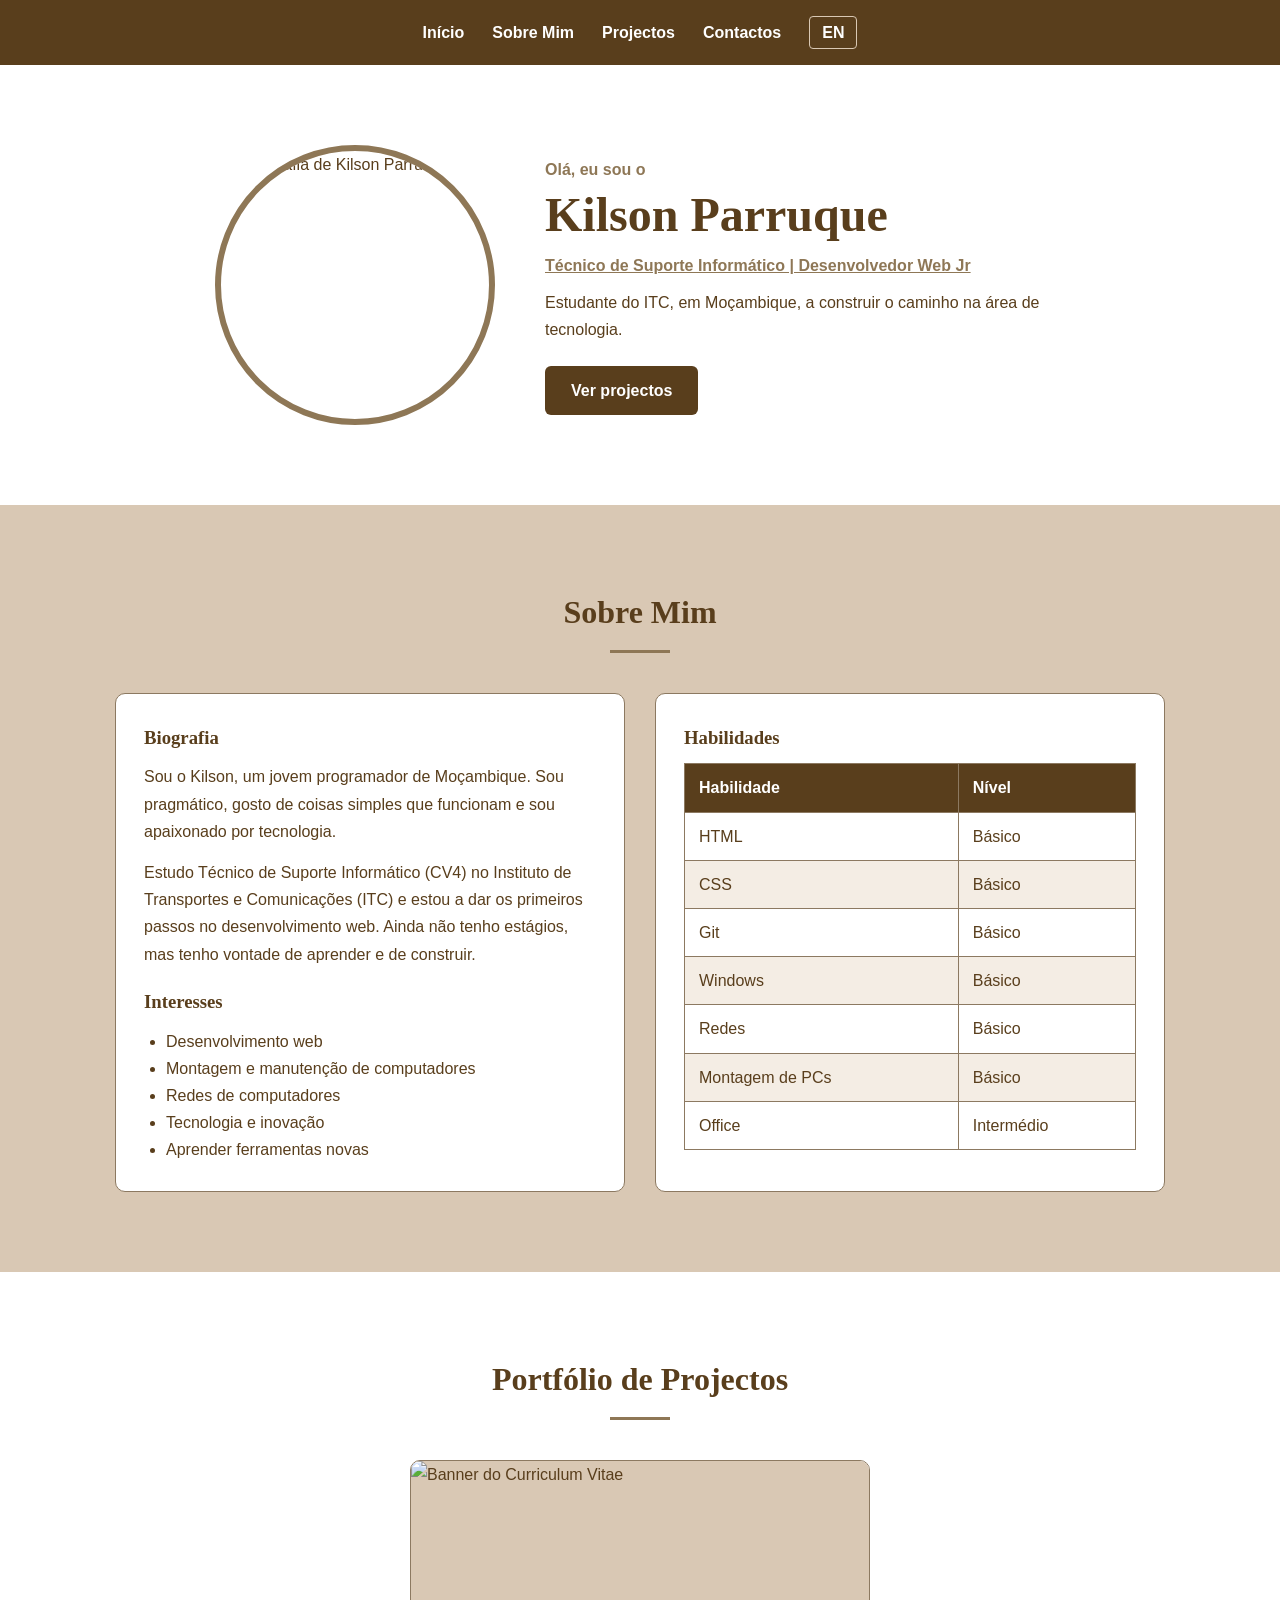
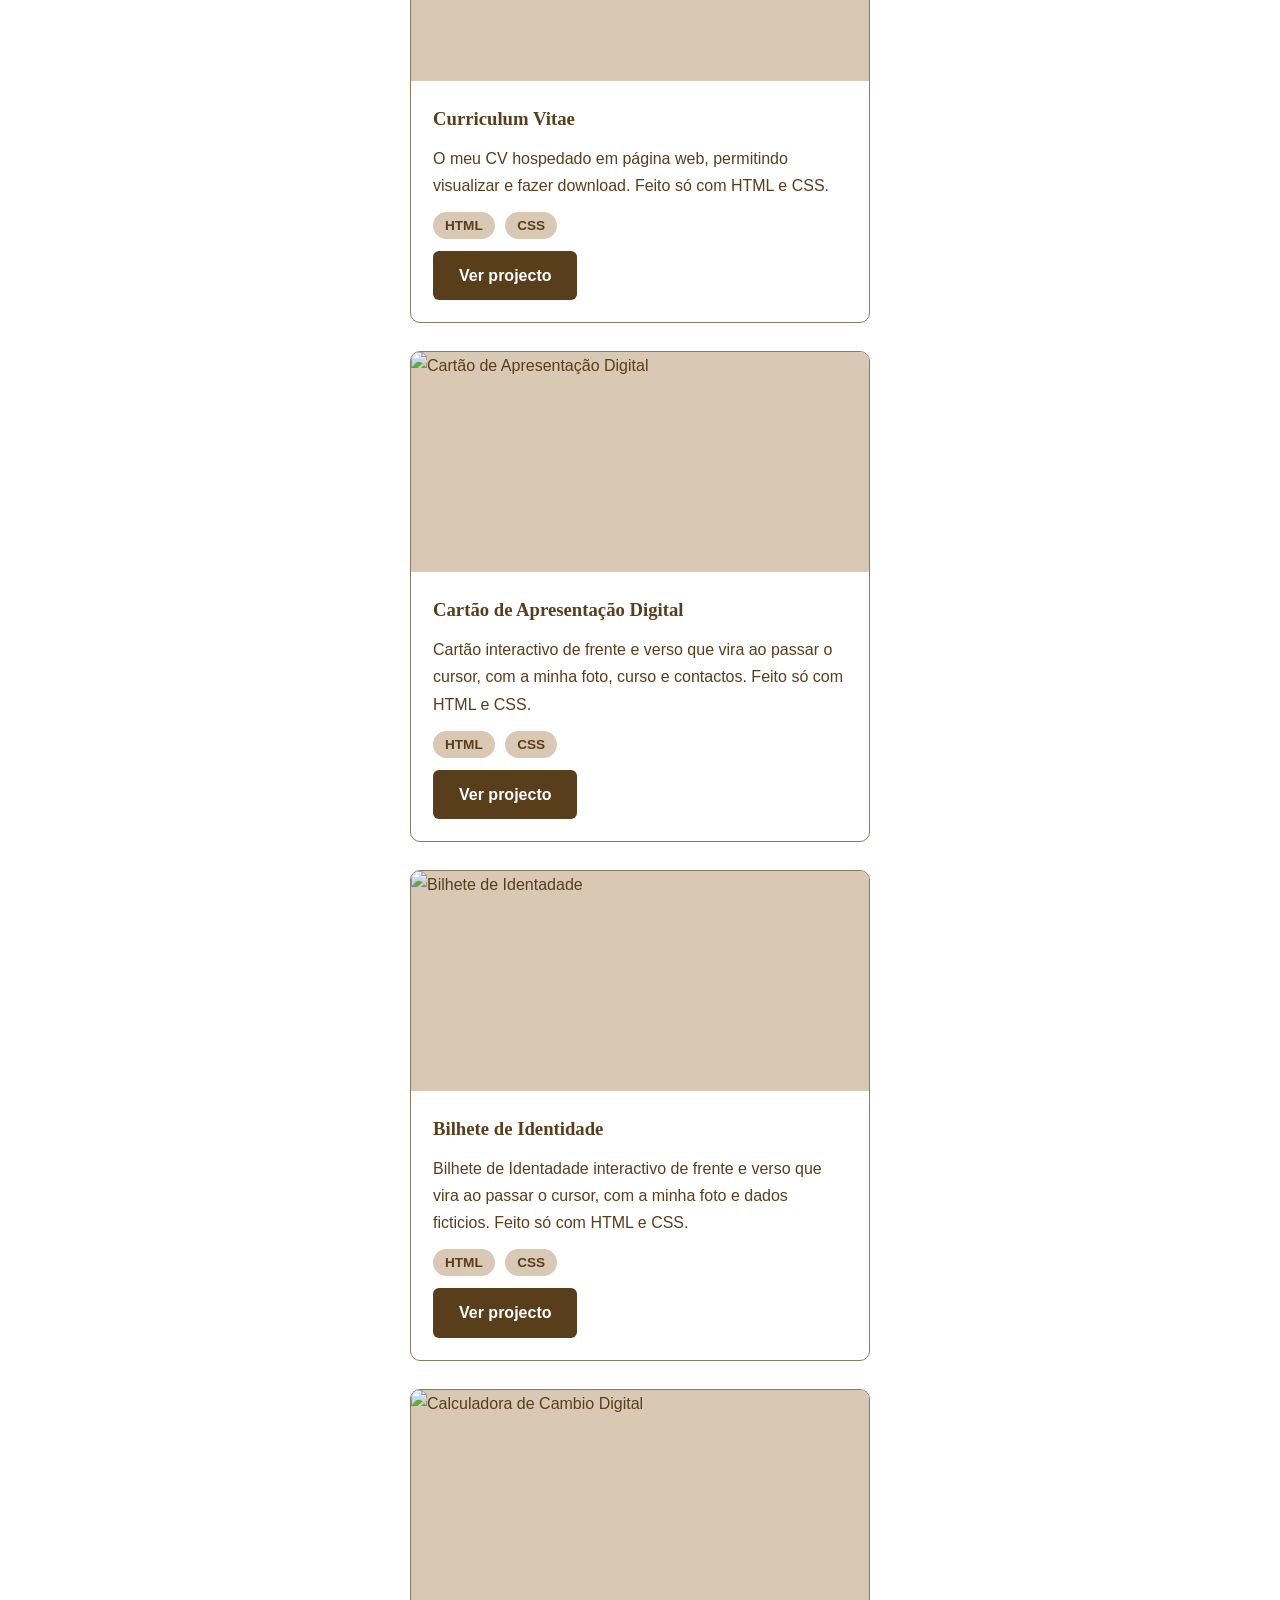
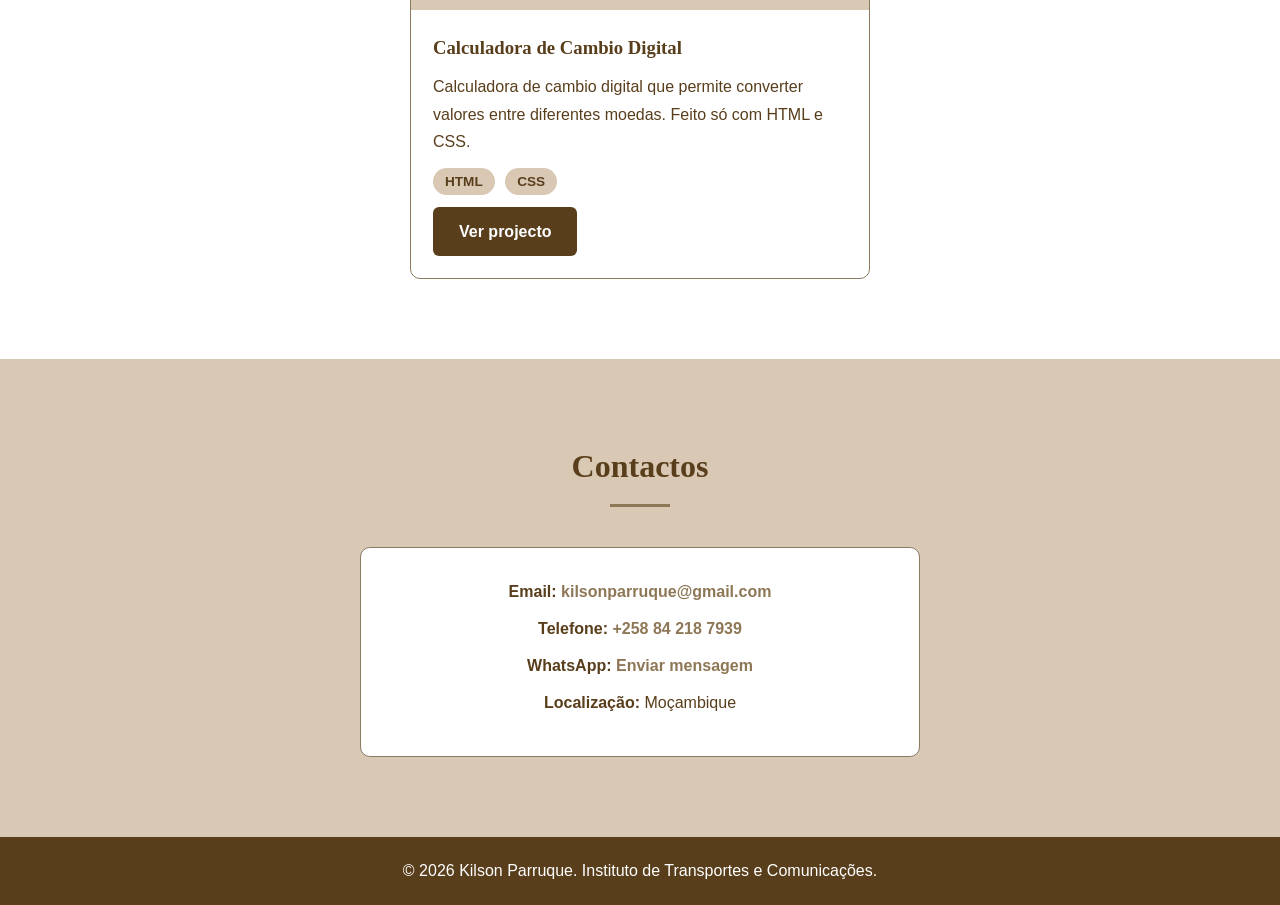
==== index.html @ c84426d3 "Add files via upload" ====
<!DOCTYPE html>
<html lang="pt">
<head>
  <meta charset="UTF-8">
  <meta name="viewport" content="width=device-width, initial-scale=1.0">
  <title>Kilson Parruque | Portfólio CPWE</title>
  <link rel="stylesheet" href="style.css">
</head>
<body>

  <header>
    <nav>
      <a href="#inicio">Início</a>
      <a href="#sobre">Sobre Mim</a>
      <a href="#projectos">Projectos</a>
      <a href="#contactos">Contactos</a>
      <a class="idioma" href="en.html">EN</a>
    </nav>
  </header>

  <main>

    <section id="inicio">
      <div class="conteudo hero">
        <img class="foto-perfil" src="img/perfil.jpg" alt="Fotografia de Kilson Parruque">
        <div class="hero-texto">
          <p class="saudacao">Olá, eu sou o</p>
          <h1>Kilson Parruque</h1>
          <p class="titulo"> <U> Técnico de Suporte Informático | Desenvolvedor Web Jr </U></p>
          <p>Estudante do ITC, em Moçambique, a construir o caminho na área de tecnologia.</p>
          <a class="botao" href="#projectos">Ver projectos</a>
        </div>
      </div>
    </section>

    <section id="sobre" class="faixa">
      <div class="conteudo">
        <h2>Sobre Mim</h2>
        <div class="sobre-grid">

          <div class="bloco">
            <h3>Biografia</h3>
            <p>Sou o Kilson, um jovem programador de Moçambique. Sou pragmático, gosto de coisas simples que funcionam e sou apaixonado por tecnologia.</p>
            <p>Estudo Técnico de Suporte Informático (CV4) no Instituto de Transportes e Comunicações (ITC) e estou a dar os primeiros passos no desenvolvimento web. Ainda não tenho estágios, mas tenho vontade de aprender e de construir.</p>

            <h3>Interesses</h3>
            <ul>
              <li>Desenvolvimento web</li>
              <li>Montagem e manutenção de computadores</li>
              <li>Redes de computadores</li>
              <li>Tecnologia e inovação</li>
              <li>Aprender ferramentas novas</li>
            </ul>
          </div>

          <div class="bloco">
            <h3>Habilidades</h3>
            <table>
              <thead>
                <tr>
                  <th>Habilidade</th>
                  <th>Nível</th>
                </tr>
              </thead>
              <tbody>
                <tr><td>HTML</td><td>Básico</td></tr>
                <tr><td>CSS</td><td>Básico</td></tr>
                <tr><td>Git</td><td>Básico</td></tr>
                <tr><td>Windows</td><td>Básico</td></tr>
                <tr><td>Redes</td><td>Básico</td></tr>
                <tr><td>Montagem de PCs</td><td>Básico</td></tr>
                <tr><td>Office</td><td>Intermédio</td></tr>
              </tbody>
            </table>
          </div>

        </div>
      </div>
    </section>

    <section id="projectos">
      <div class="conteudo">
        <h2>Portfólio de Projectos</h2>
        <div class="galeria">

          <article class="projecto">
            <img src="img/cv-banner.png" alt="Banner do Curriculum Vitae">
            <div class="projecto-info">
              <h3>Curriculum Vitae</h3>
              <p>O meu CV hospedado em página web, permitindo visualizar e fazer download. Feito só com HTML e CSS.</p>
              <p class="tecnologias"><span>HTML</span> <span>CSS</span> </p>
              <a class="botao" href="cv.html">Ver projecto</a>
            </div>
          </article>


          <article class="projecto">
            <img src="img/projecto-cartao.png" alt="Cartão de Apresentação Digital">
            <div class="projecto-info">
              <h3>Cartão de Apresentação Digital</h3>
              <p>Cartão interactivo de frente e verso que vira ao passar o cursor, com a minha foto, curso e contactos. Feito só com HTML e CSS.</p>
              <p class="tecnologias"><span>HTML</span> <span>CSS</span> </p>
              <a class="botao" href="cartao.html">Ver projecto</a>
            </div>
          </article>


          <article class="projecto">
            <img src="img/projecto-bi.png" alt="Bilhete de Identadade">
            <div class="projecto-info">
              <h3>Bilhete de Identidade </h3>
              <p>Bilhete de Identadade interactivo de frente e verso que vira ao passar o cursor, com a minha foto e dados ficticios. Feito só com HTML e CSS.</p>
              <p class="tecnologias"><span>HTML</span> <span>CSS</span></p>
              <a class="botao" href="BI.html">Ver projecto</a>
            </div>
          </article>

          
          <article class="projecto">
            <img src="img/calculadora-banner.png" alt="Calculadora de Cambio Digital">
            <div class="projecto-info">
              <h3>Calculadora de Cambio Digital </h3>
              <p>Calculadora de cambio digital que permite converter valores entre diferentes moedas. Feito só com HTML e CSS.</p>
              <p class="tecnologias"><span>HTML</span> <span>CSS</span></p>
              <a class="botao" href="calculadora.html">Ver projecto</a>
            </div>
          </article>

        </div>
      </div>
    </section>

    <section id="contactos" class="faixa">
      <div class="conteudo">
        <h2>Contactos</h2>
        <div class="contactos-caixa">
          <p><strong>Email:</strong> <a href="mailto:kilsonparruque@gmail.com">kilsonparruque@gmail.com</a></p>
          <p><strong>Telefone:</strong> <a href="tel:+258842187939">+258 84 218 7939</a></p>
          <p><strong>WhatsApp:</strong> <a href="https://wa.me/258842187939" target="_blank" rel="noopener">Enviar mensagem</a></p>
          <p><strong>Localização:</strong> Moçambique</p>
        </div>
      </div>
    </section>

  </main>

  <footer>
    <p>&copy; 2026 Kilson Parruque. Instituto de Transportes e Comunicações.</p>
  </footer>

</body>
</html>
---- style.css ----
/* Esquema de cores (cores sólidas) */
:root {
  --branco: #FFFFFF;
  --bege: #D9C8B4;
  --medio: #8C7961;
  --dourado: #8E7756;
  --escuro: #593E1C;
}

* {
  margin: 0;
  padding: 0;
  box-sizing: border-box;
}

html {
  scroll-behavior: smooth;
}

body {
  font-family: "Segoe UI", Arial, sans-serif;
  background-color: var(--branco);
  color: var(--escuro);
  line-height: 1.7;
}

h1, h2, h3 {
  font-family: Georgia, "Times New Roman", serif;
}

/* Navegação */
header {
  background-color: var(--escuro);
  position: sticky;
  top: 0;
  z-index: 10;
}

nav {
  display: flex;
  justify-content: center;
  align-items: center;
  flex-wrap: wrap;
  gap: 28px;
  padding: 16px;
}

nav a {
  color: var(--branco);
  text-decoration: none;
  font-weight: 600;
  transition: color 0.3s ease;
}

nav a:hover {
  color: var(--bege);
}

nav a.idioma {
  border: 1px solid var(--bege);
  padding: 2px 12px;
  border-radius: 4px;
  transition: background-color 0.3s ease, color 0.3s ease;
}

nav a.idioma:hover {
  background-color: var(--bege);
  color: var(--escuro);
}

/* Secções */
section {
  padding: 80px 20px;
}

section.faixa {
  background-color: var(--bege);
}

.conteudo {
  max-width: 1050px;
  margin: 0 auto;
}

h2 {
  font-size: 2rem;
  text-align: center;
  margin-bottom: 40px;
  color: var(--escuro);
}

h2::after {
  content: "";
  display: block;
  width: 60px;
  height: 3px;
  background-color: var(--dourado);
  margin: 10px auto 0;
}

h3 {
  margin-bottom: 10px;
  color: var(--escuro);
}

/* Início */
.hero {
  display: flex;
  align-items: center;
  justify-content: center;
  gap: 50px;
  flex-wrap: wrap;
}

.foto-perfil {
  width: 280px;
  height: 280px;
  object-fit: cover;
  border-radius: 50%;
  border: 6px solid var(--dourado);
}

.hero-texto {
  flex: 1 1 340px;
  max-width: 520px;
}

.saudacao {
  color: var(--dourado);
  font-weight: 600;
}

.hero-texto h1 {
  font-size: 3rem;
  line-height: 1.15;
  margin: 4px 0 10px;
}

.titulo {
  font-weight: 700;
  color: var(--dourado);
  margin-bottom: 10px;
}

.hero-texto .botao {
  margin-top: 22px;
}

/* Botão */
.botao {
  display: inline-block;
  background-color: var(--escuro);
  color: var(--branco);
  padding: 11px 26px;
  border-radius: 6px;
  text-decoration: none;
  font-weight: 600;
  transition: background-color 0.3s ease, transform 0.3s ease;
}

.botao:hover {
  background-color: var(--dourado);
  transform: translateY(-3px);
}

/* Sobre Mim */
.sobre-grid {
  display: flex;
  gap: 30px;
  flex-wrap: wrap;
}

.bloco {
  flex: 1 1 320px;
  background-color: var(--branco);
  padding: 28px;
  border-radius: 10px;
  border: 1px solid var(--medio);
}

.bloco p {
  margin-bottom: 14px;
}

.bloco h3:not(:first-child) {
  margin-top: 18px;
}

.bloco ul {
  margin-left: 22px;
}

/* Tabela */
table {
  width: 100%;
  border-collapse: collapse;
}

th, td {
  border: 1px solid var(--medio);
  padding: 10px 14px;
  text-align: left;
}

th {
  background-color: var(--escuro);
  color: var(--branco);
}

tbody tr:nth-child(even) {
  background-color: #F4EDE4;
}

/* Projectos */
.galeria {
  display: grid;
  grid-template-columns: repeat(auto-fit, minmax(300px, 1fr));
  gap: 28px;
  max-width: 460px;
  margin: 0 auto;
}

.projecto {
  background-color: var(--branco);
  border: 1px solid var(--medio);
  border-radius: 10px;
  overflow: hidden;
  transition: transform 0.3s ease, box-shadow 0.3s ease;
}

.projecto img {
  width: 100%;
  height: 220px;
  object-fit: cover;
  display: block;
  background-color: var(--bege);
  transition: transform 0.4s ease;
}

.projecto-info {
  padding: 22px;
}

.projecto-info p {
  margin-bottom: 12px;
}

/* Efeito hover (Extra) */
.projecto:hover {
  transform: translateY(-8px);
  box-shadow: 0 12px 24px rgba(89, 62, 28, 0.25);
}

.projecto:hover img {
  transform: scale(1.08);
}

.projecto {
  overflow: hidden;
}

.tecnologias span {
  display: inline-block;
  background-color: var(--bege);
  color: var(--escuro);
  font-size: 0.85rem;
  font-weight: 600;
  padding: 2px 12px;
  border-radius: 20px;
  margin-right: 6px;
}

/* Contactos */
.contactos-caixa {
  max-width: 560px;
  margin: 0 auto;
  background-color: var(--branco);
  border: 1px solid var(--medio);
  border-radius: 10px;
  padding: 30px;
  text-align: center;
}

.contactos-caixa p {
  margin-bottom: 10px;
}

.contactos-caixa a {
  color: var(--dourado);
  font-weight: 600;
  text-decoration: none;
  transition: color 0.3s ease;
}

.contactos-caixa a:hover {
  color: var(--escuro);
  text-decoration: underline;
}

/* Rodapé */
footer {
  background-color: var(--escuro);
  color: var(--branco);
  text-align: center;
  padding: 20px;
}

/* Página do projecto (cartão) */
.pagina-projecto h1 {
  text-align: center;
  font-size: 2.2rem;
  margin-bottom: 8px;
}

.instrucao {
  text-align: center;
  margin-bottom: 30px;
}

.cartao-area {
  display: flex;
  justify-content: center;
  padding: 20px 0 40px;
}

.cartao {
  width: 400px;
  max-width: 100%;
  height: 250px;
  perspective: 1000px;
  cursor: pointer;
  outline: none;
}

.cartao-interior {
  position: relative;
  width: 100%;
  height: 100%;
  transition: transform 0.8s ease;
  transform-style: preserve-3d;
}

.cartao:hover .cartao-interior,
.cartao:focus .cartao-interior {
  transform: rotateY(180deg);
}

.face {
  position: absolute;
  top: 0;
  left: 0;
  width: 100%;
  height: 100%;
  padding: 20px;
  border: 2px solid var(--escuro);
  border-radius: 14px;
  backface-visibility: hidden;
  -webkit-backface-visibility: hidden;
}

.frente {
  background-color: #CFE8DC;
  display: flex;
  align-items: center;
  gap: 18px;
}

.frente img {
  width: 110px;
  height: 140px;
  object-fit: cover;
  border: 3px solid var(--escuro);
  border-radius: 6px;
  flex-shrink: 0;
}

.verso {
  background-color: #F0E8A8;
  transform: rotateY(180deg);
  display: flex;
  flex-direction: column;
  justify-content: center;
}

.verso p {
  font-size: 0.92rem;
  line-height: 1.4;
  margin-bottom: 8px;
}

.cartao-etiqueta {
  font-size: 0.75rem;
  font-weight: 700;
  text-transform: uppercase;
  letter-spacing: 1px;
  color: var(--dourado);
  margin-bottom: 6px;
}

.cartao-texto h2 {
  font-size: 1.4rem;
  text-align: left;
  margin-bottom: 6px;
}

.cartao-texto h2::after {
  display: none;
}

.cartao-texto p {
  font-size: 0.92rem;
  line-height: 1.4;
}

.cartao-pequeno {
  margin-top: 8px;
  font-weight: 700;
}

.bloco-projecto {
  max-width: 640px;
  margin: 0 auto;
}

/* Responsivo */
@media (max-width: 700px) {
  .hero {
    text-align: center;
  }
  .hero-texto h1 {
    font-size: 2.2rem;
  }
  .foto-perfil {
    width: 220px;
    height: 220px;
  }
  nav {
    gap: 16px;
  }
}
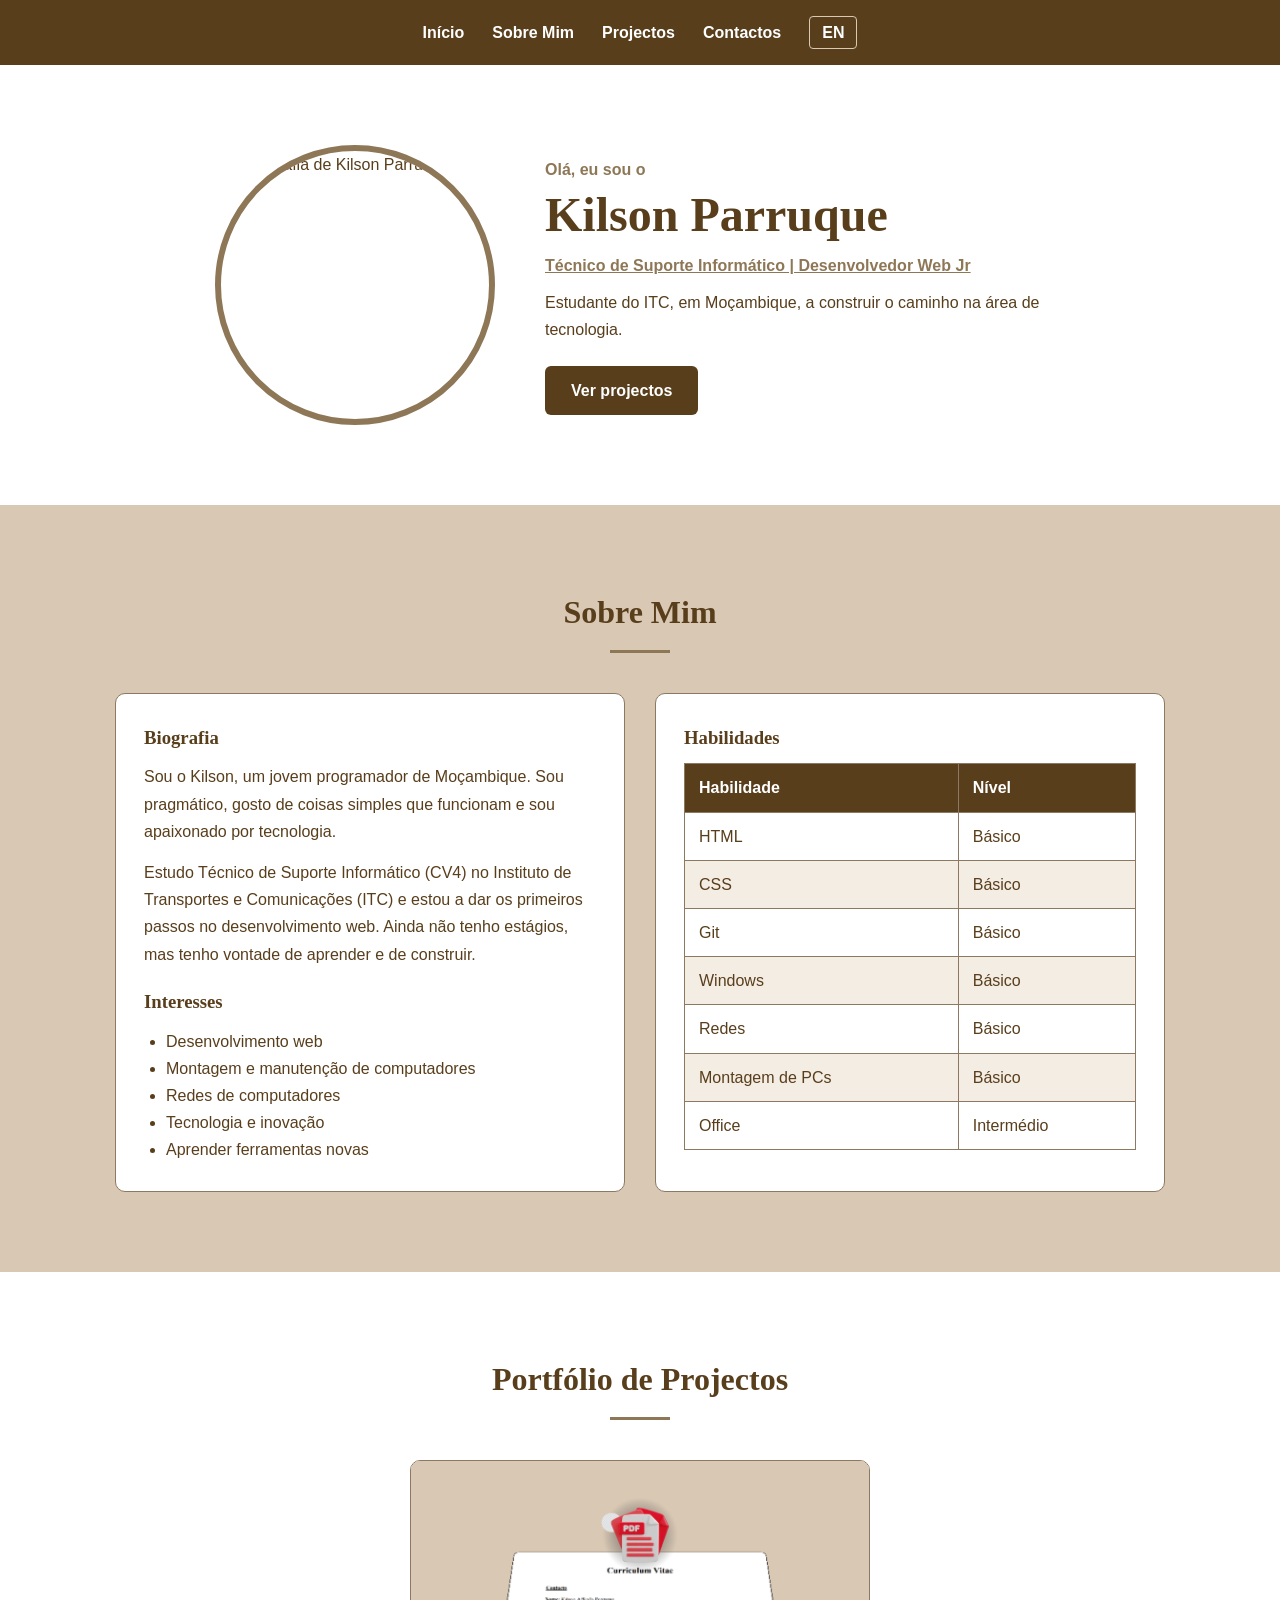
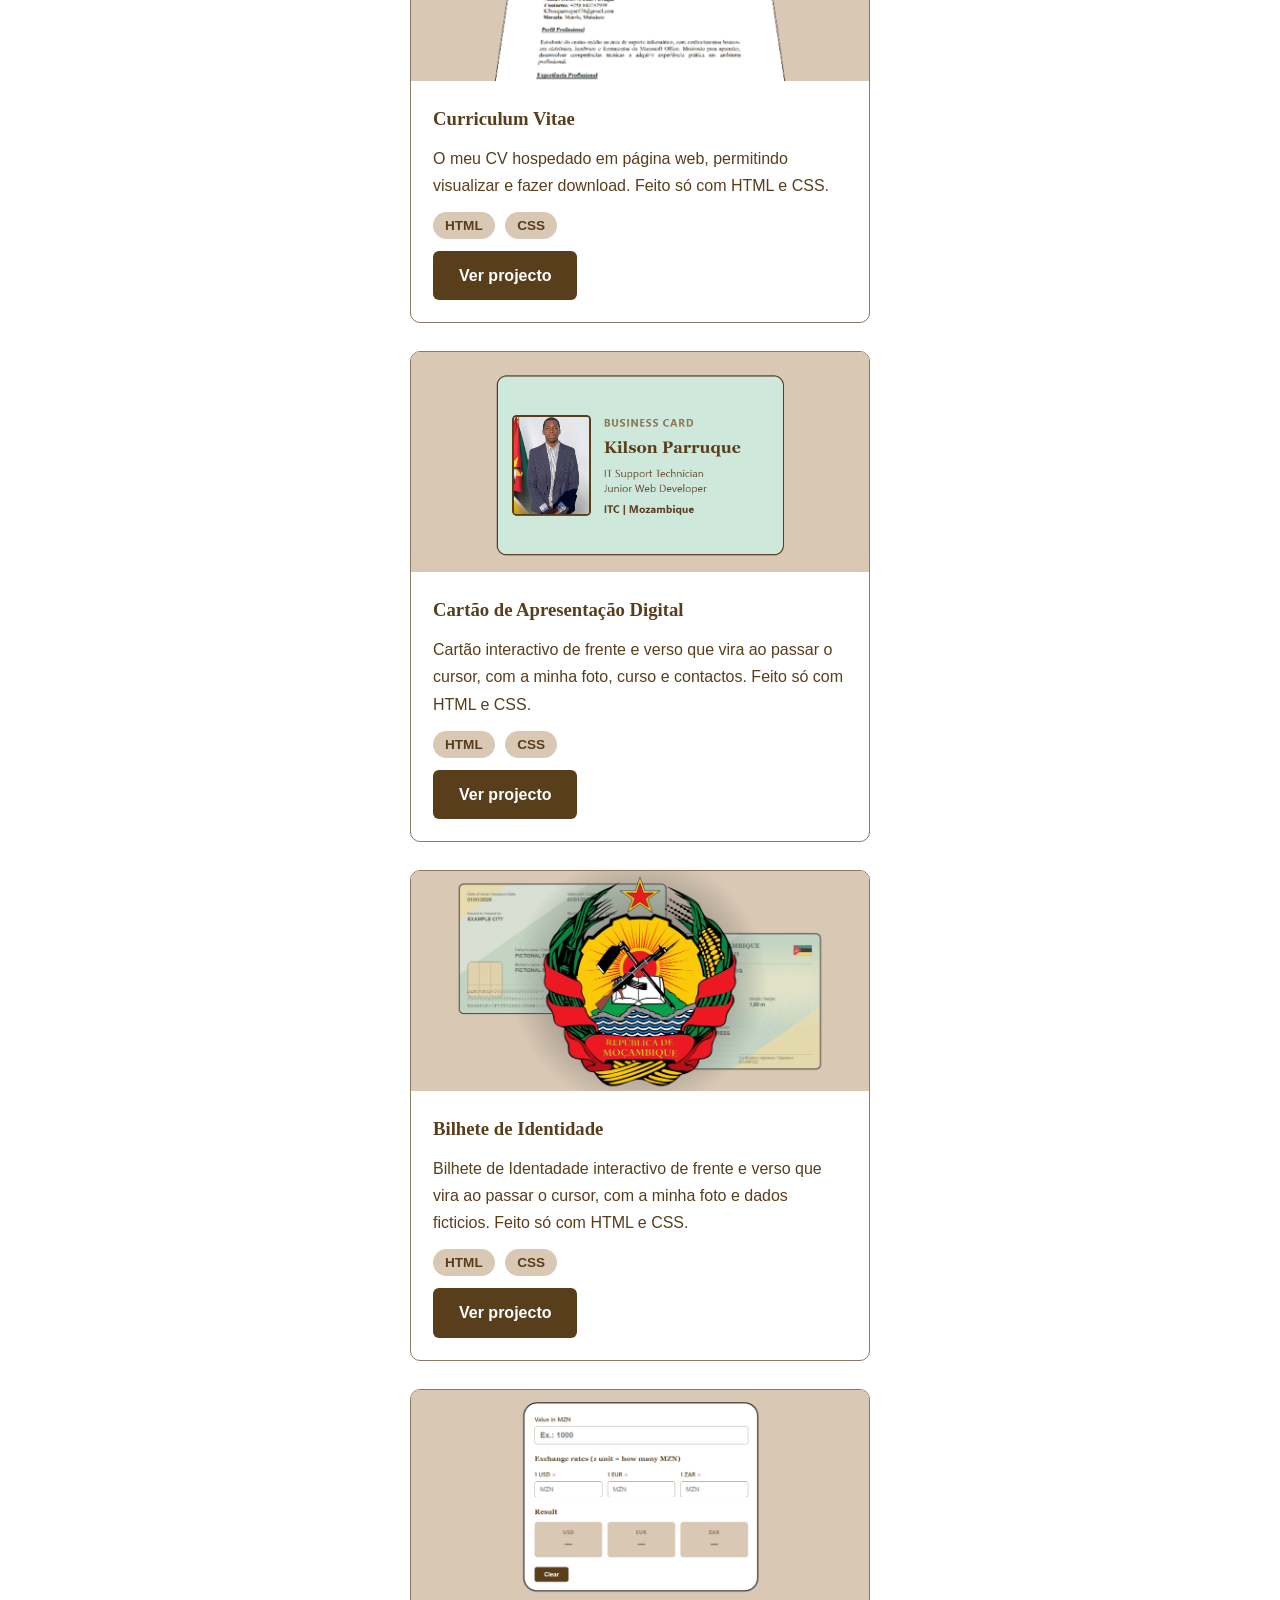
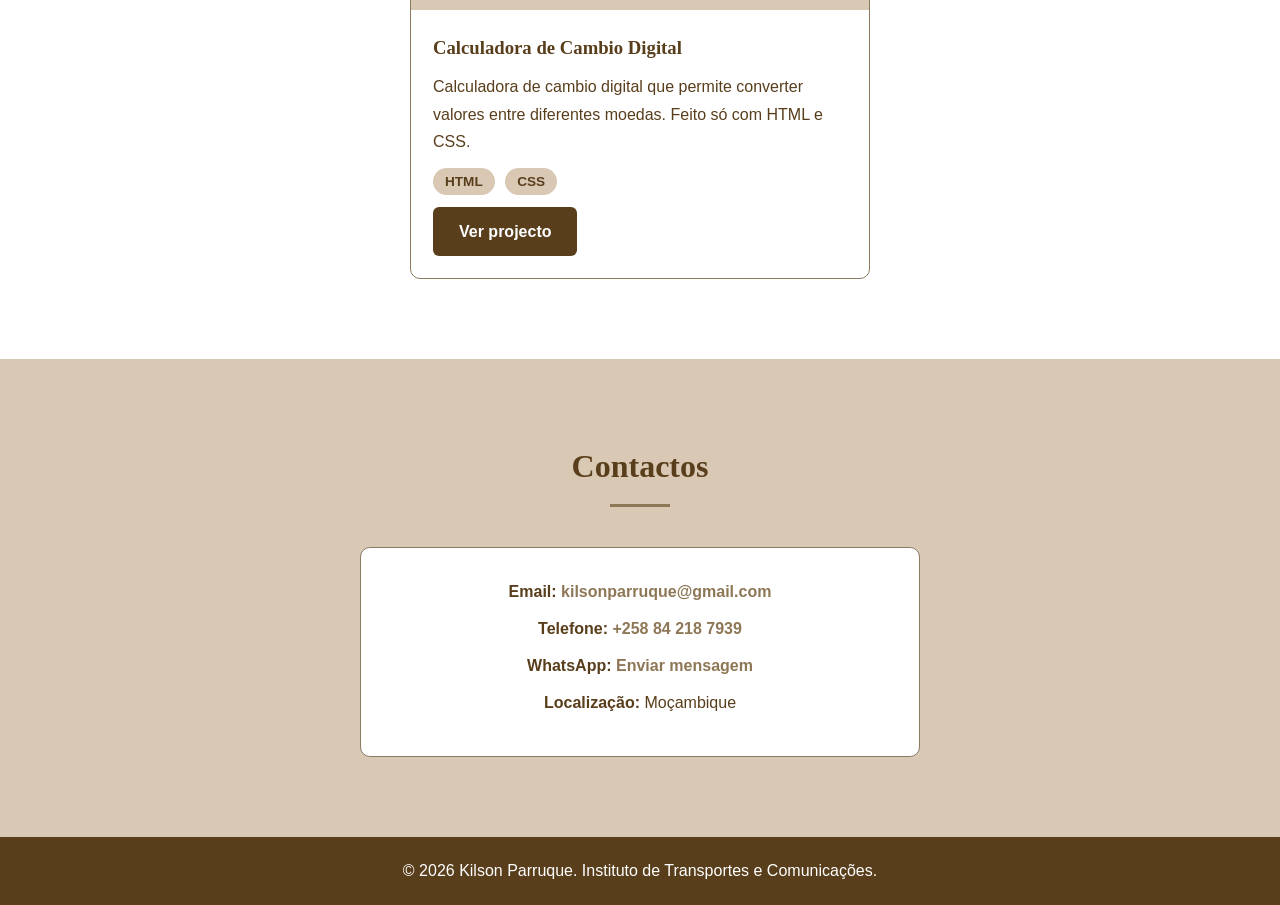
==== commit 5edd5169: "Update index.html" ====
--- a/index.html
+++ b/index.html
@@ -84,7 +84,7 @@
         <div class="galeria">
 
           <article class="projecto">
-            <img src="img/cv-banner.png" alt="Banner do Curriculum Vitae">
+            <img src="cv-banner.png" alt="Banner do Curriculum Vitae">
             <div class="projecto-info">
               <h3>Curriculum Vitae</h3>
               <p>O meu CV hospedado em página web, permitindo visualizar e fazer download. Feito só com HTML e CSS.</p>
@@ -95,7 +95,7 @@
 
 
           <article class="projecto">
-            <img src="img/projecto-cartao.png" alt="Cartão de Apresentação Digital">
+            <img src="projecto-cartao.png" alt="Cartão de Apresentação Digital">
             <div class="projecto-info">
               <h3>Cartão de Apresentação Digital</h3>
               <p>Cartão interactivo de frente e verso que vira ao passar o cursor, com a minha foto, curso e contactos. Feito só com HTML e CSS.</p>
@@ -106,18 +106,18 @@
 
 
           <article class="projecto">
-            <img src="img/projecto-bi.png" alt="Bilhete de Identadade">
+            <img src="projecto-bi.png" alt="Bilhete de Identadade">
             <div class="projecto-info">
               <h3>Bilhete de Identidade </h3>
               <p>Bilhete de Identadade interactivo de frente e verso que vira ao passar o cursor, com a minha foto e dados ficticios. Feito só com HTML e CSS.</p>
               <p class="tecnologias"><span>HTML</span> <span>CSS</span></p>
-              <a class="botao" href="BI.html">Ver projecto</a>
+              <a class="botao" href="bi.html">Ver projecto</a>
             </div>
           </article>
 
           
           <article class="projecto">
-            <img src="img/calculadora-banner.png" alt="Calculadora de Cambio Digital">
+            <img src="calculadora-banner.png" alt="Calculadora de Cambio Digital">
             <div class="projecto-info">
               <h3>Calculadora de Cambio Digital </h3>
               <p>Calculadora de cambio digital que permite converter valores entre diferentes moedas. Feito só com HTML e CSS.</p>
@@ -149,4 +149,4 @@
   </footer>
 
 </body>
-</html>+</html>
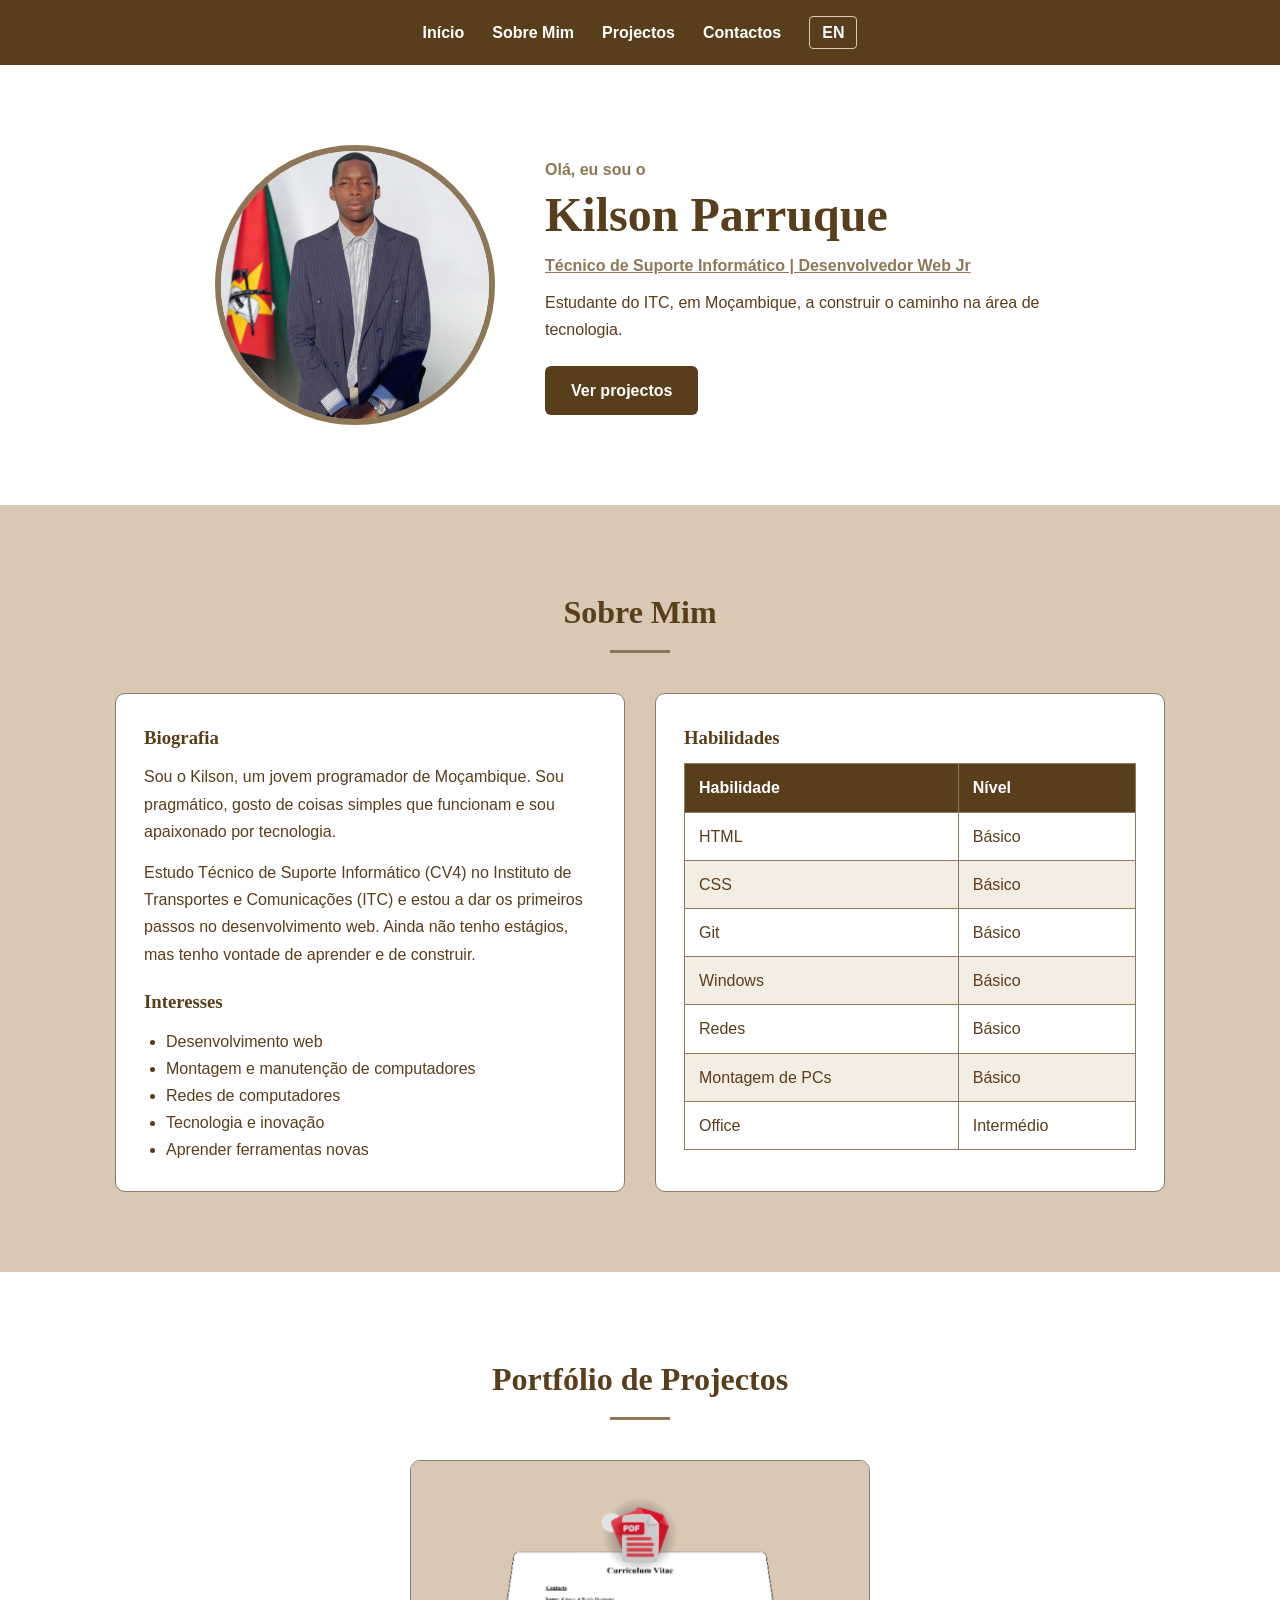
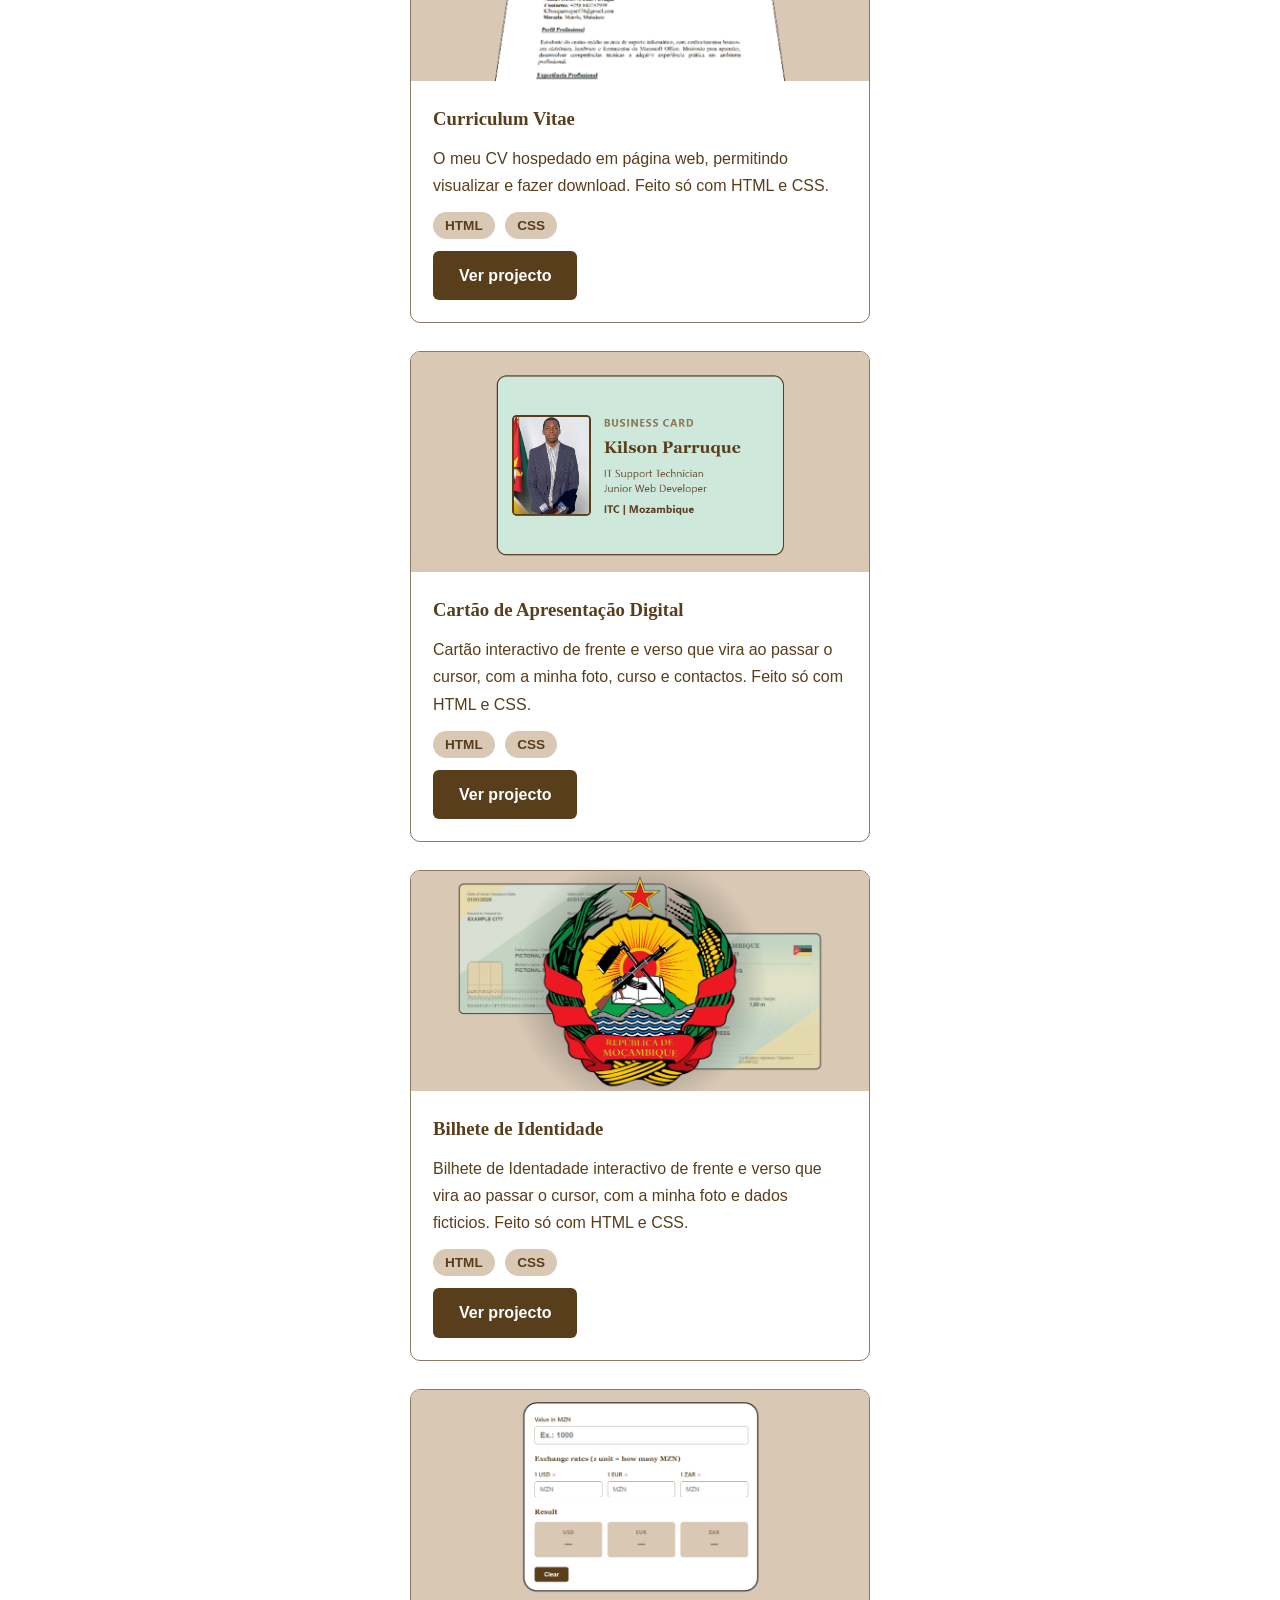
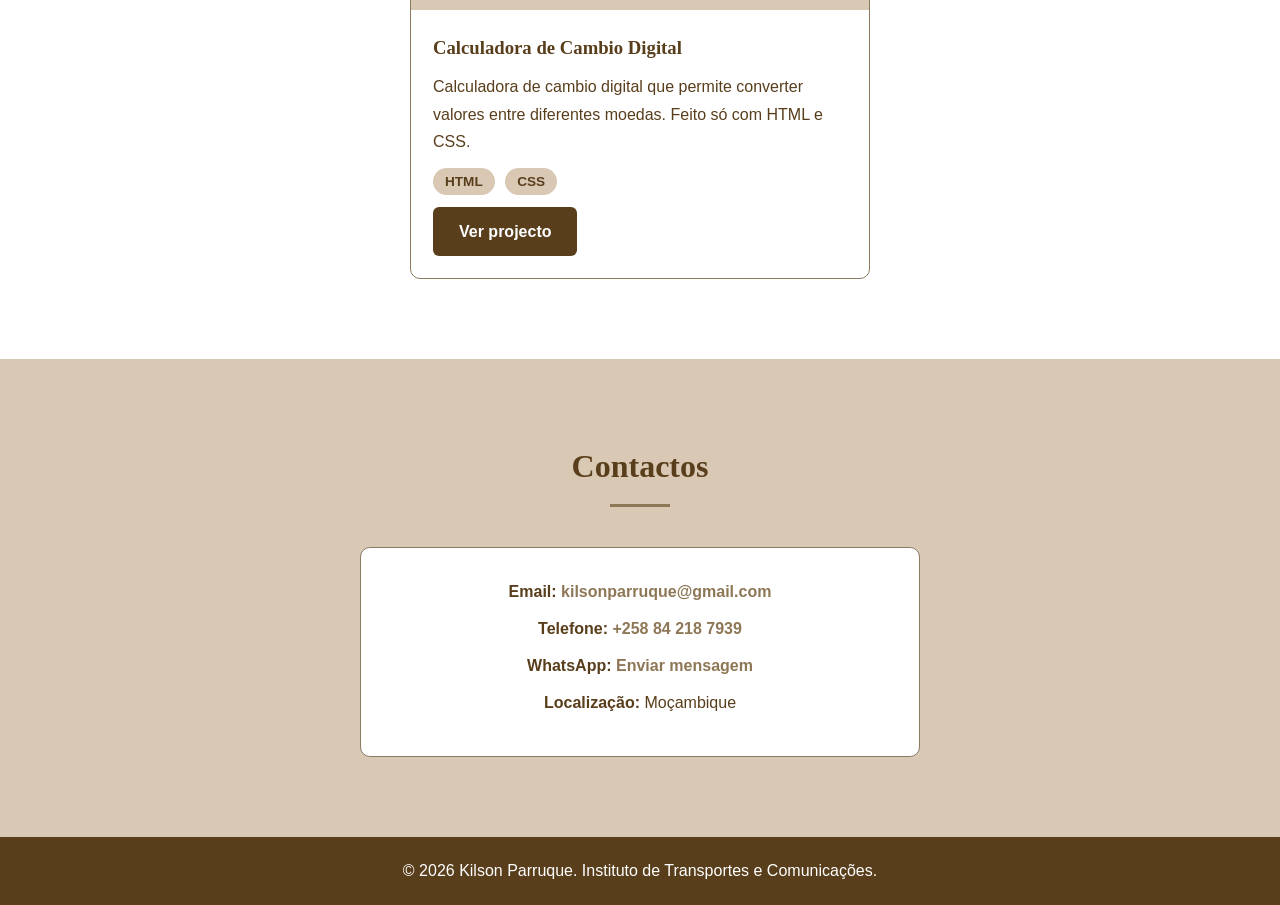
==== commit 3e00ddcf: "Update index.html" ====
--- a/index.html
+++ b/index.html
@@ -22,7 +22,7 @@
 
     <section id="inicio">
       <div class="conteudo hero">
-        <img class="foto-perfil" src="img/perfil.jpg" alt="Fotografia de Kilson Parruque">
+        <img class="foto-perfil" src="perfil.jpg" alt="Fotografia de Kilson Parruque">
         <div class="hero-texto">
           <p class="saudacao">Olá, eu sou o</p>
           <h1>Kilson Parruque</h1>
